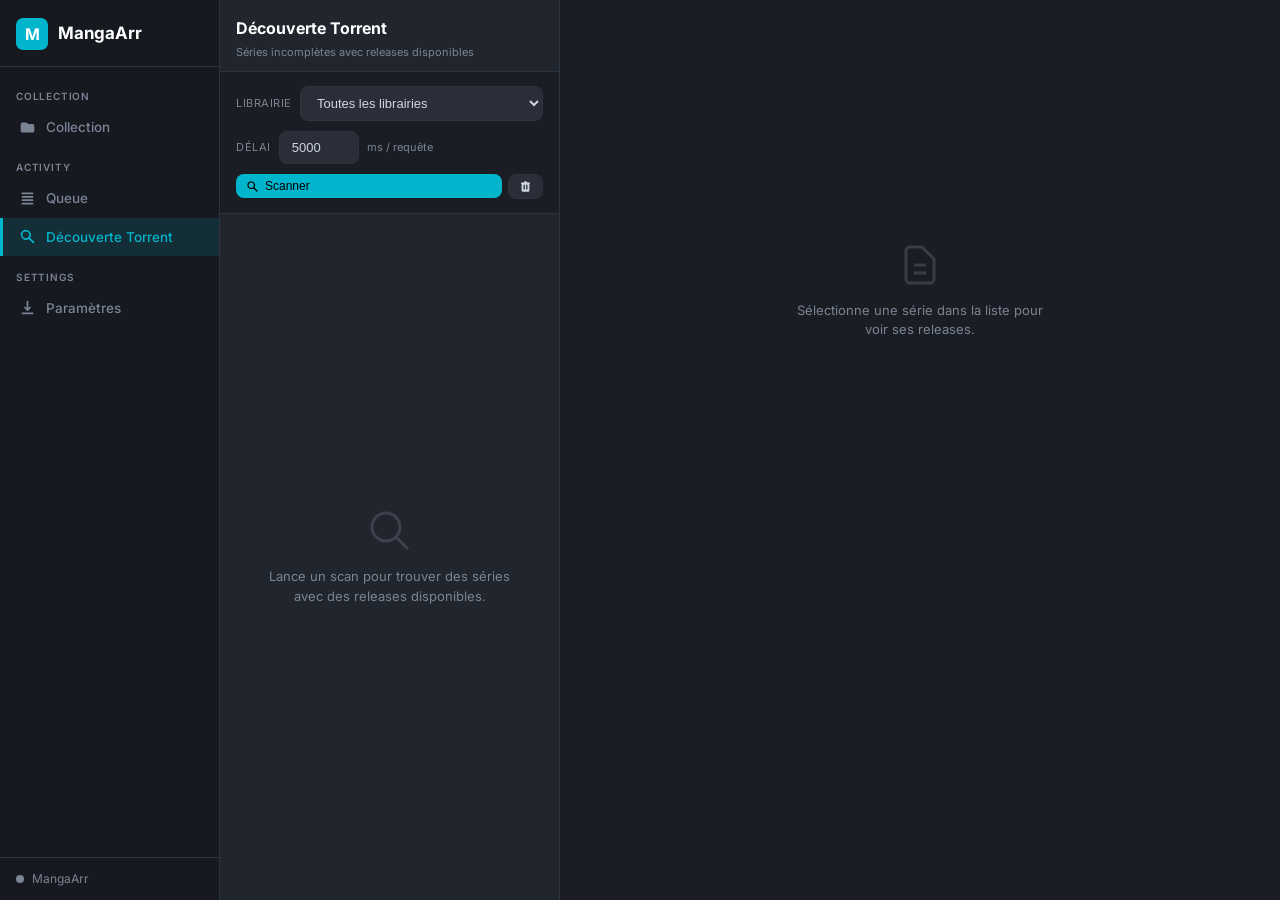
==== templates/discover.html @ 045f1936 "Initial commit — MangaArr v1.0.0 Gestionnaire de manga automatisé : eMule/qBittorrent + ebdz.net + M" ====
<!DOCTYPE html>
<html lang="fr">
<head>
<meta charset="UTF-8">
<meta name="viewport" content="width=device-width, initial-scale=1.0">
<title>MangaArr — Découverte Torrent</title>
<link rel="preconnect" href="https://fonts.googleapis.com">
<link href="https://fonts.googleapis.com/css2?family=Inter:wght@300;400;500;600;700&display=swap" rel="stylesheet">
<link rel="stylesheet" href="/static/css/app.css">
<style>
/* ── Layout spécifique discover ── */
.discover-layout {
  display: flex;
  height: 100vh;
  overflow: hidden;
}
.discover-left {
  width: 340px;
  min-width: 240px;
  display: flex;
  flex-direction: column;
  border-right: 1px solid var(--border);
  background: var(--bg-card);
  overflow: hidden;
}
.discover-right {
  flex: 1;
  overflow-y: auto;
  padding: 20px 28px;
  position: relative;
}

/* ── Barre de contrôle ── */
.discover-toolbar {
  padding: 14px 16px;
  border-bottom: 1px solid var(--border);
  display: flex;
  flex-direction: column;
  gap: 10px;
  background: var(--bg);
  flex-shrink: 0;
}
.toolbar-row {
  display: flex;
  align-items: center;
  gap: 8px;
  flex-wrap: wrap;
}
.toolbar-label {
  font-size: 11px;
  color: var(--text-dim);
  text-transform: uppercase;
  letter-spacing: .05em;
  flex-shrink: 0;
}

/* ── Progress bar ── */
.scan-progress-wrap {
  padding: 8px 16px;
  border-bottom: 1px solid var(--border);
  display: none;
  flex-shrink: 0;
  background: var(--bg-card);
}
.scan-progress-wrap.visible { display: block; }
.progress-bar-outer {
  height: 4px;
  background: var(--border);
  border-radius: 2px;
  overflow: hidden;
  margin-bottom: 5px;
}
.progress-bar-inner {
  height: 100%;
  background: var(--accent);
  border-radius: 2px;
  transition: width .3s;
  width: 0%;
}
.progress-label {
  font-size: 11px;
  color: var(--text-dim);
}
.progress-series {
  font-size: 11px;
  color: var(--text-dim);
  white-space: nowrap;
  overflow: hidden;
  text-overflow: ellipsis;
}

/* ── Liste séries (gauche) ── */
.series-list {
  flex: 1;
  overflow-y: auto;
}
.series-list-item {
  display: flex;
  align-items: center;
  justify-content: space-between;
  padding: 10px 14px;
  cursor: pointer;
  border-bottom: 1px solid var(--border);
  transition: background .12s;
  gap: 8px;
}
.series-list-item:hover   { background: var(--bg-input); }
.series-list-item.active  { background: var(--accent-dim); border-left: 3px solid var(--accent); padding-left: 11px; }
.series-list-item.scanning { opacity: .5; cursor: default; }
.series-item-name { font-size: 13px; font-weight: 500; color: var(--text-head); line-height: 1.3; }
.series-item-sub  { font-size: 11px; color: var(--text-dim); margin-top: 2px; }
.series-rel-badge {
  flex-shrink: 0;
  min-width: 22px;
  height: 22px;
  padding: 0 7px;
  border-radius: 11px;
  background: var(--accent);
  color: #000;
  font-size: 10px;
  font-weight: 700;
  display: flex;
  align-items: center;
  justify-content: center;
}
.series-rel-badge.integrale { background: var(--warning); }
.series-rel-badge.scanning {
  background: var(--border);
  color: var(--text-dim);
  animation: pulse 1.4s ease-in-out infinite;
}
@keyframes pulse { 0%,100% { opacity:.4 } 50% { opacity:1 } }

/* ── Panneau releases (droite) ── */
.releases-header {
  display: flex;
  align-items: center;
  justify-content: space-between;
  margin-bottom: 14px;
}
.releases-title {
  font-size: 17px;
  font-weight: 700;
  color: var(--text-head);
  display: flex;
  align-items: center;
  gap: 10px;
}
.releases-title a {
  font-size: 12px;
  font-weight: 400;
  color: var(--accent);
  text-decoration: none;
}
.releases-title a:hover { text-decoration: underline; }

.owned-bar {
  background: var(--bg-input);
  border-radius: var(--radius);
  padding: 8px 12px;
  margin-bottom: 14px;
  font-size: 12px;
  color: var(--text-dim);
  display: flex;
  gap: 14px;
  flex-wrap: wrap;
  align-items: center;
}

/* ── Release cards ── */
.release-card {
  background: var(--bg-card);
  border: 1px solid var(--border);
  border-radius: var(--radius);
  padding: 12px 14px;
  margin-bottom: 8px;
  transition: border-color .15s;
}
.release-card:hover { border-color: var(--text-dim); }
.release-card.integrale { border-color: var(--warning); }
.release-card.pack      { border-color: var(--accent-2); }

.release-card-row {
  display: flex;
  align-items: flex-start;
  gap: 10px;
}
.release-cb { flex-shrink: 0; margin-top: 2px; accent-color: var(--accent); cursor: pointer; }

.release-card-info { flex: 1; min-width: 0; }
.release-card-title {
  font-size: 12px;
  font-weight: 500;
  color: var(--text-head);
  word-break: break-all;
  margin-bottom: 4px;
  display: flex;
  align-items: center;
  gap: 6px;
  flex-wrap: wrap;
}
.type-badge {
  display: inline-block;
  padding: 1px 7px;
  border-radius: 10px;
  font-size: 10px;
  font-weight: 700;
  flex-shrink: 0;
}
.type-badge.integrale { background: rgba(243,156,18,.15); color: var(--warning); }
.type-badge.pack      { background: rgba(123,104,238,.15); color: var(--accent-2); }
.type-badge.single    { background: var(--accent-dim); color: var(--accent); }
.type-badge.unknown   { background: var(--bg-input); color: var(--text-dim); }

.release-meta {
  font-size: 11px;
  color: var(--text-dim);
  display: flex;
  gap: 10px;
  flex-wrap: wrap;
  align-items: center;
  margin-top: 3px;
}
.release-meta a { color: var(--accent); text-decoration: none; }
.release-meta a:hover { text-decoration: underline; }

.tome-chips { display: flex; gap: 3px; flex-wrap: wrap; margin-top: 7px; }
.tome-chip {
  padding: 1px 5px;
  border-radius: 4px;
  font-size: 10px;
  border: 1px solid;
}
.tome-chip.missing { background: rgba(243,156,18,.12); color: var(--warning); border-color: var(--warning); }
.tome-chip.owned   { background: rgba(46,204,113,.1);  color: var(--success); border-color: var(--success); }
.tome-chip.unknown { background: var(--bg-input); color: var(--text-dim); border-color: var(--border); }

/* ── Barre de téléchargement ── */
.dl-sticky-bar {
  position: sticky;
  bottom: 0;
  background: var(--bg-card);
  border-top: 1px solid var(--border);
  padding: 10px 28px;
  display: none;
  align-items: center;
  gap: 12px;
  margin: 0 -28px -20px;
  z-index: 10;
}
.dl-sticky-bar.visible { display: flex; }

/* ── Empty states ── */
.empty-panel {
  display: flex;
  flex-direction: column;
  align-items: center;
  justify-content: center;
  height: 100%;
  color: var(--text-dim);
  text-align: center;
  padding: 40px 20px;
  gap: 12px;
}
.empty-panel svg { width: 48px; height: 48px; opacity: .3; }
.empty-panel p   { font-size: 13px; max-width: 260px; line-height: 1.5; }

/* ── Cache info banner ── */
.cache-banner {
  padding: 8px 12px;
  background: var(--accent-dim);
  border: 1px solid var(--accent);
  border-radius: var(--radius);
  font-size: 12px;
  color: var(--accent);
  margin-bottom: 16px;
  display: flex;
  align-items: center;
  justify-content: space-between;
  gap: 10px;
}
.cache-banner.hidden { display: none; }
</style>
</head>
<body>

<!-- Sidebar identique à la page principale -->
<aside id="sidebar">
  <div class="sidebar-logo">
    <svg viewBox="0 0 36 36" fill="none"><rect width="36" height="36" rx="8" fill="#00b5cc"/><text x="18" y="25" text-anchor="middle" font-size="18" font-weight="700" fill="white" font-family="Inter">M</text></svg>
    <span>MangaArr</span>
  </div>
  <nav class="sidebar-nav">
    <div class="nav-section-label">Collection</div>
    <a class="nav-item" href="/">
      <svg viewBox="0 0 20 20" fill="currentColor"><path d="M2 6a2 2 0 012-2h5l2 2h5a2 2 0 012 2v6a2 2 0 01-2 2H4a2 2 0 01-2-2V6z"/></svg>
      Collection
    </a>
    <div class="nav-section-label">Activity</div>
    <a class="nav-item" href="/">
      <svg viewBox="0 0 20 20" fill="currentColor"><path d="M3 4a1 1 0 011-1h12a1 1 0 110 2H4a1 1 0 01-1-1zm0 4a1 1 0 011-1h12a1 1 0 110 2H4a1 1 0 01-1-1zm0 4a1 1 0 011-1h12a1 1 0 110 2H4a1 1 0 01-1-1zm0 4a1 1 0 011-1h12a1 1 0 110 2H4a1 1 0 01-1-1z"/></svg>
      Queue
    </a>
    <a class="nav-item active" href="/discover">
      <svg viewBox="0 0 20 20" fill="currentColor"><path fill-rule="evenodd" d="M8 4a4 4 0 100 8 4 4 0 000-8zM2 8a6 6 0 1110.89 3.476l4.817 4.817a1 1 0 01-1.414 1.414l-4.816-4.816A6 6 0 012 8z" clip-rule="evenodd"/></svg>
      Découverte Torrent
    </a>
    <div class="nav-section-label">Settings</div>
    <a class="nav-item" href="/">
      <svg viewBox="0 0 20 20" fill="currentColor"><path fill-rule="evenodd" d="M3 17a1 1 0 011-1h12a1 1 0 110 2H4a1 1 0 01-1-1zm3.293-7.707a1 1 0 011.414 0L9 10.586V3a1 1 0 112 0v7.586l1.293-1.293a1 1 0 111.414 1.414l-3 3a1 1 0 01-1.414 0l-3-3a1 1 0 010-1.414z" clip-rule="evenodd"/></svg>
      Paramètres
    </a>
  </nav>
  <div class="sidebar-footer">
    <div class="status-dot"></div>
    <span>MangaArr</span>
  </div>
</aside>

<!-- Contenu principal -->
<main id="main-content" style="padding:0;overflow:hidden;">
<div class="discover-layout">

  <!-- ── Panneau gauche : contrôles + liste séries ── -->
  <div class="discover-left">

    <!-- Titre panneau -->
    <div style="padding:16px 16px 10px;border-bottom:1px solid var(--border);flex-shrink:0;">
      <div style="font-size:16px;font-weight:700;color:var(--text-head);margin-bottom:4px">Découverte Torrent</div>
      <div style="font-size:11px;color:var(--text-dim)" id="panel-subtitle">Séries incomplètes avec releases disponibles</div>
    </div>

    <!-- Contrôles scan -->
    <div class="discover-toolbar">
      <div class="toolbar-row">
        <span class="toolbar-label">Librairie</span>
        <select id="lib-select" class="select-input" style="flex:1;min-width:0"></select>
      </div>
      <div class="toolbar-row">
        <span class="toolbar-label">Délai</span>
        <input type="number" id="delay-input" class="text-input" value="5000" min="500" max="30000" style="width:80px">
        <span style="font-size:11px;color:var(--text-dim)">ms / requête</span>
      </div>
      <div class="toolbar-row" style="gap:6px">
        <button class="btn btn-primary btn-sm" id="btn-scan" onclick="startScan()" style="flex:1">
          <svg viewBox="0 0 20 20" fill="currentColor" style="width:13px;height:13px"><path fill-rule="evenodd" d="M8 4a4 4 0 100 8 4 4 0 000-8zM2 8a6 6 0 1110.89 3.476l4.817 4.817a1 1 0 01-1.414 1.414l-4.816-4.816A6 6 0 012 8z" clip-rule="evenodd"/></svg>
          Scanner
        </button>
        <button class="btn btn-secondary btn-sm" id="btn-stop" onclick="stopScan()" style="display:none">
          ■ Stop
        </button>
        <button class="btn btn-secondary btn-sm" onclick="clearCache()" title="Vider le cache">
          <svg viewBox="0 0 20 20" fill="currentColor" style="width:13px;height:13px"><path fill-rule="evenodd" d="M9 2a1 1 0 00-.894.553L7.382 4H4a1 1 0 000 2v10a2 2 0 002 2h8a2 2 0 002-2V6a1 1 0 100-2h-3.382l-.724-1.447A1 1 0 0011 2H9zM7 8a1 1 0 012 0v6a1 1 0 11-2 0V8zm5-1a1 1 0 00-1 1v6a1 1 0 102 0V8a1 1 0 00-1-1z" clip-rule="evenodd"/></svg>
        </button>
      </div>
    </div>

    <!-- Barre de progression -->
    <div class="scan-progress-wrap" id="scan-progress">
      <div class="progress-bar-outer">
        <div class="progress-bar-inner" id="progress-fill"></div>
      </div>
      <div style="display:flex;justify-content:space-between;gap:8px">
        <span class="progress-label" id="progress-label"></span>
        <span class="progress-series" id="progress-series"></span>
      </div>
    </div>

    <!-- Liste des séries -->
    <div class="series-list" id="series-list">
      <div class="empty-panel">
        <svg viewBox="0 0 24 24" fill="none" stroke="currentColor" stroke-width="1.5"><path d="M21 21l-6-6m2-5a7 7 0 11-14 0 7 7 0 0114 0z"/></svg>
        <p>Lance un scan pour trouver des séries avec des releases disponibles.</p>
      </div>
    </div>

  </div><!-- /discover-left -->

  <!-- ── Panneau droit : releases de la série sélectionnée ── -->
  <div class="discover-right" id="releases-panel">

    <!-- Cache banner -->
    <div class="cache-banner hidden" id="cache-banner">
      <span id="cache-banner-text"></span>
      <button class="btn btn-secondary btn-sm" onclick="startScan()">Rescanner</button>
    </div>

    <!-- Contenu releases -->
    <div id="releases-content">
      <div class="empty-panel" style="height:60vh">
        <svg viewBox="0 0 24 24" fill="none" stroke="currentColor" stroke-width="1.5"><path d="M9 12h6m-6 4h6m2 5H7a2 2 0 01-2-2V5a2 2 0 012-2h5.586a1 1 0 01.707.293l5.414 5.414a1 1 0 01.293.707V19a2 2 0 01-2 2z"/></svg>
        <p>Sélectionne une série dans la liste pour voir ses releases.</p>
      </div>
    </div>

    <!-- Barre de téléchargement sticky -->
    <div class="dl-sticky-bar" id="dl-bar">
      <span id="dl-count" style="font-size:13px;color:var(--text-dim)"></span>
      <select id="dl-client-select" class="select-input" style="min-width:180px"></select>
      <button class="btn btn-primary" onclick="sendSelected()">
        <svg viewBox="0 0 20 20" fill="currentColor" style="width:14px;height:14px"><path fill-rule="evenodd" d="M3 17a1 1 0 011-1h12a1 1 0 110 2H4a1 1 0 01-1-1zm3.293-7.707a1 1 0 011.414 0L9 10.586V3a1 1 0 112 0v7.586l1.293-1.293a1 1 0 111.414 1.414l-3 3a1 1 0 01-1.414 0l-3-3a1 1 0 010-1.414z" clip-rule="evenodd"/></svg>
        Envoyer vers qBittorrent
      </button>
      <span id="dl-status" style="font-size:12px"></span>
    </div>

  </div><!-- /discover-right -->

</div><!-- /discover-layout -->
</main>

<script>
// ══════════════════════════════════════════════════════════════════════
// ÉTAT GLOBAL
// ══════════════════════════════════════════════════════════════════════
const esc = s => String(s||'').replace(/&/g,'&amp;').replace(/</g,'&lt;').replace(/>/g,'&gt;').replace(/"/g,'&quot;');

let _allSeries     = [];    // toutes les séries avec releases (résultats scan)
let _activeIdx     = -1;    // index série sélectionnée
let _tomeOverrides = {};    // {seriesId_releaseIdx: [tomes]}
let _scanSSE       = null;  // EventSource actif
let _fromCache     = false;

async function api(path, method='GET', body=null) {
  const opts = { method, headers: {'Content-Type':'application/json'} };
  if (body) opts.body = JSON.stringify(body);
  const r = await fetch('/api' + path, opts);
  return r.json().catch(() => ({}));
}

// ══════════════════════════════════════════════════════════════════════
// INIT
// ══════════════════════════════════════════════════════════════════════
window.addEventListener('DOMContentLoaded', async () => {
  // Librairies
  const d = await api('/libraries');
  const sel = document.getElementById('lib-select');
  sel.innerHTML = '<option value="">Toutes les librairies</option>' +
    (d.libraries||[]).map(l => `<option value="${esc(l.id)}">${esc(l.name)}</option>`).join('');

  // Clients download
  const dc = await api('/settings/download-clients');
  const csel = document.getElementById('dl-client-select');
  csel.innerHTML = (dc.clients||[]).filter(c => c.enabled !== false)
    .map(c => `<option value="${esc(c.id)}">${esc(c.name)}</option>`).join('');

  // Charge le cache existant
  await loadCache();
});

// ══════════════════════════════════════════════════════════════════════
// CACHE
// ══════════════════════════════════════════════════════════════════════
async function loadCache() {
  const d = await api('/discover/cache');
  if (d.cached && d.series && d.series.length > 0) {
    _allSeries  = d.series;
    _fromCache  = true;

    const info  = d.cache_info || {};
    const ageH  = info.age_seconds ? Math.round(info.age_seconds / 3600) : '?';
    const banner = document.getElementById('cache-banner');
    banner.classList.remove('hidden');
    document.getElementById('cache-banner-text').textContent =
      `Résultats du cache (il y a ${ageH}h) — ${d.series.length} série(s) trouvée(s)`;

    renderSeriesList();
    document.getElementById('panel-subtitle').textContent =
      `${d.series.length} série(s) — cache ${ageH}h`;
  }
}

async function clearCache() {
  await api('/discover/cache', 'DELETE');
  _allSeries  = [];
  _fromCache  = false;
  _activeIdx  = -1;
  document.getElementById('cache-banner').classList.add('hidden');
  document.getElementById('series-list').innerHTML = `
    <div class="empty-panel">
      <svg viewBox="0 0 24 24" fill="none" stroke="currentColor" stroke-width="1.5"><path d="M21 21l-6-6m2-5a7 7 0 11-14 0 7 7 0 0114 0z"/></svg>
      <p>Cache vidé. Lance un nouveau scan.</p>
    </div>`;
  document.getElementById('releases-content').innerHTML = `
    <div class="empty-panel" style="height:60vh">
      <svg viewBox="0 0 24 24" fill="none" stroke="currentColor" stroke-width="1.5"><path d="M9 12h6m-6 4h6m2 5H7a2 2 0 01-2-2V5a2 2 0 012-2h5.586a1 1 0 01.707.293l5.414 5.414a1 1 0 01.293.707V19a2 2 0 01-2 2z"/></svg>
      <p>Sélectionne une série dans la liste pour voir ses releases.</p>
    </div>`;
  document.getElementById('dl-bar').classList.remove('visible');
  document.getElementById('panel-subtitle').textContent = 'Séries incomplètes avec releases disponibles';
}

// ══════════════════════════════════════════════════════════════════════
// SCAN SSE
// ══════════════════════════════════════════════════════════════════════
function startScan() {
  if (_scanSSE) { _scanSSE.close(); _scanSSE = null; }

  const lib_id   = document.getElementById('lib-select').value;
  const delay_ms = parseInt(document.getElementById('delay-input').value) || 5000;

  // Reset UI
  _allSeries  = [];
  _activeIdx  = -1;
  _tomeOverrides = {};
  _fromCache  = false;

  document.getElementById('cache-banner').classList.add('hidden');
  document.getElementById('btn-scan').disabled = true;
  document.getElementById('btn-stop').style.display = '';
  document.getElementById('series-list').innerHTML = `
    <div class="empty-panel">
      <svg viewBox="0 0 24 24" fill="none" stroke="currentColor" stroke-width="1.5"><path d="M21 21l-6-6m2-5a7 7 0 11-14 0 7 7 0 0114 0z" stroke-dasharray="4 2"/></svg>
      <p id="scan-hint">Chargement des séries incomplètes…</p>
    </div>`;
  document.getElementById('releases-content').innerHTML = '';
  document.getElementById('dl-bar').classList.remove('visible');

  const progress  = document.getElementById('scan-progress');
  const fill      = document.getElementById('progress-fill');
  const label     = document.getElementById('progress-label');
  const seriesLbl = document.getElementById('progress-series');

  progress.classList.add('visible');
  fill.style.width = '2%';
  label.textContent = 'Connexion au flux SSE…';

  const params = new URLSearchParams({ delay_ms });
  if (lib_id) params.set('lib_id', lib_id);

  _scanSSE = new EventSource(`/api/discover/stream?${params}`);

  _scanSSE.onmessage = (e) => {
    let ev;
    try { ev = JSON.parse(e.data); } catch { return; }

    if (ev.type === 'start') {
      const total = ev.total;
      label.textContent = `0 / ${total} séries scannées`;
      if (total === 0) {
        label.textContent = 'Aucune série incomplète avec metadata tomes_vf.';
        finishScan();
      } else {
        document.getElementById('series-list').innerHTML = `
          <div class="empty-panel">
            <svg viewBox="0 0 24 24" fill="none" stroke="currentColor" stroke-width="1.5"><path d="M21 21l-6-6m2-5a7 7 0 11-14 0 7 7 0 0114 0z"/></svg>
            <p>${total} séries à scanner — les résultats apparaissent au fur et à mesure…</p>
          </div>`;
      }
    }
    else if (ev.type === 'progress') {
      const pct = Math.round((ev.current / ev.total) * 100);
      fill.style.width  = pct + '%';
      label.textContent = `${ev.current} / ${ev.total} scannées`;
      seriesLbl.textContent = ev.series_name || '';
    }
    else if (ev.type === 'series') {
      _allSeries.push(ev.series);
      renderSeriesList();
      // Sélectionne automatiquement si c'est la première
      if (_allSeries.length === 1) selectSeries(0);
    }
    else if (ev.type === 'done') {
      fill.style.width  = '100%';
      label.textContent = `Terminé — ${ev.total_found} série(s) avec releases`;
      seriesLbl.textContent = '';
      document.getElementById('panel-subtitle').textContent =
        `${ev.total_found} série(s) trouvées / ${ev.total_scanned} scannées`;
      finishScan();
    }
    else if (ev.type === 'error') {
      label.textContent = ev.message || 'Erreur';
      label.style.color = 'var(--danger)';
      finishScan();
    }
  };

  _scanSSE.onerror = () => {
    label.textContent = 'Connexion interrompue';
    label.style.color = 'var(--danger)';
    finishScan();
  };
}

function stopScan() {
  if (_scanSSE) { _scanSSE.close(); _scanSSE = null; }
  finishScan();
}

function finishScan() {
  if (_scanSSE) { _scanSSE.close(); _scanSSE = null; }
  document.getElementById('btn-scan').disabled = false;
  document.getElementById('btn-stop').style.display = 'none';
  setTimeout(() => {
    document.getElementById('scan-progress').classList.remove('visible');
    document.getElementById('progress-label').style.color = '';
  }, 3000);

  if (!_allSeries.length) {
    document.getElementById('series-list').innerHTML = `
      <div class="empty-panel">
        <svg viewBox="0 0 24 24" fill="none" stroke="currentColor" stroke-width="1.5"><path d="M9.172 16.172a4 4 0 015.656 0M9 10h.01M15 10h.01M21 12a9 9 0 11-18 0 9 9 0 0118 0z"/></svg>
        <p>Aucune série incomplète avec des releases disponibles.</p>
      </div>`;
  }
}

// ══════════════════════════════════════════════════════════════════════
// RENDU LISTE SÉRIES
// ══════════════════════════════════════════════════════════════════════
function renderSeriesList() {
  const panel = document.getElementById('series-list');
  if (!_allSeries.length) return;

  panel.innerHTML = _allSeries.map((s, idx) => {
    const isActive = idx === _activeIdx;
    const badgeCls = s.has_integrale ? ' integrale' : '';
    return `<div class="series-list-item${isActive ? ' active' : ''}" onclick="selectSeries(${idx})">
      <div style="min-width:0;flex:1">
        <div class="series-item-name">${esc(s.series_name)}</div>
        <div class="series-item-sub">${s.missing_count > 0 ? `${s.missing_count} manquant(s)` : `${s.owned_count}/${s.total_vf||'?'} tomes`} · ${esc(s.lib_name)}</div>
      </div>
      <span class="series-rel-badge${badgeCls}">${s.releases_count}</span>
    </div>`;
  }).join('');
}

// ══════════════════════════════════════════════════════════════════════
// SÉLECTION + AFFICHAGE RELEASES
// ══════════════════════════════════════════════════════════════════════
function selectSeries(idx) {
  _activeIdx = idx;
  _tomeOverrides = {};
  renderSeriesList();
  renderReleases();
}

function renderReleases() {
  const s = _allSeries[_activeIdx];
  if (!s) return;

  const panel    = document.getElementById('releases-content');
  const missingSet = new Set(s.missing_tomes || []);
  const ownedSet   = new Set(s.tomes_owned   || []);

  const ownedLabel = s.total_vf > 0
    ? `${s.owned_count} / ${s.total_vf} tomes · ${s.missing_count} manquant(s)`
    : `${s.owned_count} tome(s) en librairie`;

  let html = `
    <div class="releases-header">
      <div class="releases-title">
        ${esc(s.series_name)}
        <a href="/series/${esc(s.series_slug)}" target="_blank">↗ Voir</a>
      </div>
    </div>
    <div class="owned-bar">
      <span>${ownedLabel}</span>
      ${s.missing_tomes?.length ? `<span style="color:var(--warning)">Manquants : T${s.missing_tomes.map(n=>String(n).padStart(2,'0')).join(', T')}</span>` : ''}
    </div>`;

  html += (s.releases || []).map((r, ridx) => {
    const vt     = r.vol_type || 'unknown';
    const key    = `${_activeIdx}_${ridx}`;
    const tomes  = _tomeOverrides[key] || r.tomes || [];
    const sizeMB = r.size > 0 ? (r.size / 1048576).toFixed(0) + ' MB' : '';
    const covered = r.covered_missing || [];

    let tomesHtml = '';
    if (vt === 'integrale') {
      tomesHtml = `<div style="font-size:11px;color:var(--warning);margin-top:7px">★ Intégrale — ${missingSet.size > 0 ? `couvre ${missingSet.size} tome(s) manquant(s)` : 'collection complète'}</div>`;
    } else if (tomes.length) {
      const chips = tomes.slice(0, 25).map(n => {
        const cls = missingSet.has(n) ? 'missing' : ownedSet.has(n) ? 'owned' : 'unknown';
        return `<span class="tome-chip ${cls}">T${String(n).padStart(2,'0')}</span>`;
      }).join('') + (tomes.length > 25 ? `<span style="font-size:10px;color:var(--text-dim)"> +${tomes.length - 25}</span>` : '');
      tomesHtml = `<div class="tome-chips">${chips}</div>`;
    }

    const typeLabel = vt === 'integrale' ? 'Intégrale' : vt === 'pack' ? 'Pack' : vt === 'single' ? 'Tome' : vt;

    return `<div class="release-card ${vt}" id="rcard-${ridx}">
      <div class="release-card-row">
        <input type="checkbox" class="release-cb" id="rcb-${_activeIdx}-${ridx}" onchange="updateDlBar()">
        <div class="release-card-info">
          <div class="release-card-title">
            <span class="type-badge ${vt}">${typeLabel}</span>
            ${esc(r.title)}
            ${r.release_url ? `<a href="${esc(r.release_url)}" target="_blank" title="Voir la release" style="color:var(--text-dim);text-decoration:none;font-size:14px">🔗</a>` : ''}
          </div>
          <div class="release-meta">
            ${sizeMB ? `<span>${sizeMB}</span>` : ''}
            ${r.seeders ? `<span style="color:var(--success)">▲${r.seeders} seeds</span>` : ''}
            ${r.peers   ? `<span>↓${r.peers} peers</span>` : ''}
            ${r.indexer ? `<span>via ${esc(r.indexer)}</span>` : ''}
            ${covered.length > 0 ? `<span style="color:var(--warning)">⚑ ${covered.length} manquant(s) couvert(s)</span>` : ''}
            <a href="#" onclick="event.preventDefault();editTomes(${_activeIdx},${ridx})"
               style="font-size:11px">✎ Modifier tomes</a>
          </div>
          ${tomesHtml}
        </div>
      </div>
    </div>`;
  }).join('');

  panel.innerHTML = html;
  updateDlBar();
}

// ══════════════════════════════════════════════════════════════════════
// ÉDITION TOMES
// ══════════════════════════════════════════════════════════════════════
function editTomes(seriesIdx, releaseIdx) {
  const r = _allSeries[seriesIdx]?.releases?.[releaseIdx];
  if (!r) return;
  const key     = `${seriesIdx}_${releaseIdx}`;
  const current = (_tomeOverrides[key] || r.tomes || []).join(', ');
  const input   = prompt(`Release : ${r.title}\n\nTomes (virgules ou plage : 1-30, 1à30) :`, current);
  if (input === null) return;
  _tomeOverrides[key] = parseTomeInput(input);
  if (_activeIdx === seriesIdx) renderReleases();
}

function parseTomeInput(input) {
  const tomes = [];
  for (const part of input.split(',')) {
    const t     = part.trim();
    const range = t.match(/^(\d+)\s*[-àa]\s*(\d+)$/i);
    if (range) {
      const s = parseInt(range[1]), e = parseInt(range[2]);
      if (e >= s && (e - s) <= 500) for (let i = s; i <= e; i++) tomes.push(i);
    } else {
      const n = parseInt(t);
      if (!isNaN(n) && n > 0) tomes.push(n);
    }
  }
  return [...new Set(tomes)].sort((a, b) => a - b);
}

// ══════════════════════════════════════════════════════════════════════
// BARRE DE TÉLÉCHARGEMENT
// ══════════════════════════════════════════════════════════════════════
function updateDlBar() {
  const checked = document.querySelectorAll('[id^="rcb-"]:checked');
  const bar = document.getElementById('dl-bar');
  bar.classList.toggle('visible', checked.length > 0);
  const cnt = document.getElementById('dl-count');
  if (cnt) cnt.textContent = `${checked.length} release(s) sélectionnée(s)`;
}

async function sendSelected() {
  const s = _allSeries[_activeIdx];
  if (!s) return;
  const checked = [...document.querySelectorAll('[id^="rcb-"]:checked')];
  if (!checked.length) return;

  const releases = checked.map(cb => {
    const parts = cb.id.split('-');
    const ridx  = parseInt(parts[parts.length - 1]);
    const r     = s.releases[ridx];
    const key   = `${_activeIdx}_${ridx}`;
    return { ...r, assigned_tomes: _tomeOverrides[key] || r.tomes || [] };
  });

  const clientId = document.getElementById('dl-client-select').value;
  const statusEl = document.getElementById('dl-status');
  if (statusEl) { statusEl.textContent = 'Envoi…'; statusEl.style.color = 'var(--text-dim)'; }

  const d = await api('/torrent/download', 'POST', {
    client_id:   clientId,
    series_slug: s.series_slug,
    series_name: s.series_name,
    releases,
  });

  if (statusEl) {
    statusEl.textContent  = d.message || (d.ok ? 'Envoyé ✓' : 'Erreur');
    statusEl.style.color  = d.ok ? 'var(--success)' : 'var(--danger)';
    setTimeout(() => { statusEl.textContent = ''; }, 4000);
  }
}
</script>
</body>
</html>
---- static/css/app.css ----
/* ═══════════════════════════════════════════════════════════
   MangaArr — CSS  (dark theme, style Sonarr/Radarr)
═══════════════════════════════════════════════════════════ */

*, *::before, *::after { box-sizing: border-box; margin: 0; padding: 0; }

:root {
  --bg:         #1a1d23;
  --bg-card:    #21252d;
  --bg-sidebar: #161920;
  --bg-input:   #2a2e38;
  --border:     #2e3340;
  --accent:     #00b5cc;
  --accent-dim: #00b5cc22;
  --accent-2:   #7b68ee;
  --text:       #d0d6e0;
  --text-dim:   #7a8494;
  --text-head:  #ffffff;
  --success:    #2ecc71;
  --warning:    #f39c12;
  --danger:     #e74c3c;
  --sidebar-w:  220px;
  --radius:     8px;
  --font:       'Inter', system-ui, sans-serif;
}

html, body { height: 100%; background: var(--bg); color: var(--text); font-family: var(--font); font-size: 14px; line-height: 1.5; }

/* ── LAYOUT ── */
body { display: flex; min-height: 100vh; }
#main-content { flex: 1; margin-left: var(--sidebar-w); padding: 0; overflow-y: auto; }

/* ── SIDEBAR ── */
#sidebar {
  position: fixed; top: 0; left: 0; bottom: 0;
  width: var(--sidebar-w);
  background: var(--bg-sidebar);
  border-right: 1px solid var(--border);
  display: flex; flex-direction: column;
  z-index: 100;
}

.sidebar-logo {
  display: flex; align-items: center; gap: 10px;
  padding: 18px 16px 16px;
  border-bottom: 1px solid var(--border);
  font-size: 17px; font-weight: 700; color: var(--text-head);
}
.sidebar-logo svg { width: 32px; height: 32px; flex-shrink: 0; }

.sidebar-nav { flex: 1; padding: 8px 0; overflow-y: auto; }
.nav-section-label {
  padding: 14px 16px 4px;
  font-size: 10px; font-weight: 600;
  text-transform: uppercase; letter-spacing: .08em;
  color: var(--text-dim);
}
.nav-item {
  display: flex; align-items: center; gap: 10px;
  padding: 9px 16px;
  color: var(--text-dim);
  text-decoration: none;
  font-size: 13.5px; font-weight: 500;
  border-left: 3px solid transparent;
  transition: all .15s;
}
.nav-item svg { width: 17px; height: 17px; flex-shrink: 0; }
.nav-item:hover  { background: var(--bg-input); color: var(--text); }
.nav-item.active { background: var(--accent-dim); color: var(--accent); border-left-color: var(--accent); }

.sidebar-footer {
  padding: 12px 16px;
  border-top: 1px solid var(--border);
  display: flex; align-items: center; gap: 8px;
  font-size: 12px; color: var(--text-dim);
}
.status-dot {
  width: 8px; height: 8px; border-radius: 50%;
  background: var(--text-dim); flex-shrink: 0;
}
.status-dot.connected { background: var(--success); }

/* ── PAGE ── */
.page { display: none; padding: 28px 32px; max-width: 1200px; }
.page.active { display: block; }

.page-header {
  display: flex; align-items: center; justify-content: space-between;
  margin-bottom: 20px;
}
.page-header h1 { font-size: 22px; font-weight: 700; color: var(--text-head); }
.header-actions { display: flex; align-items: center; gap: 10px; }

/* ── BUTTONS ── */
.btn {
  display: inline-flex; align-items: center; gap: 6px;
  padding: 8px 16px; border-radius: var(--radius);
  font-size: 13px; font-weight: 500;
  border: none; cursor: pointer; transition: opacity .15s, filter .15s;
}
.btn:hover { filter: brightness(1.1); }
.btn svg { width: 15px; height: 15px; }
.btn-primary  { background: var(--accent); color: #000; }
.btn-secondary{ background: var(--bg-input); color: var(--text); border: 1px solid var(--border); }
.btn-danger   { background: var(--danger); color: #fff; }
.btn-sm       { padding: 5px 10px; font-size: 12px; }

/* ── INPUTS ── */
.text-input, .select-input, .search-input {
  background: var(--bg-input); border: 1px solid var(--border);
  border-radius: var(--radius); color: var(--text);
  padding: 8px 12px; font-size: 13px;
  outline: none; transition: border-color .15s;
}
.text-input:focus, .select-input:focus, .search-input:focus { border-color: var(--accent); }
.text-input   { width: 100%; }
.select-input { min-width: 200px; }
.search-input { width: 100%; padding: 10px 14px; font-size: 14px; }

.search-bar-wrap { margin-bottom: 16px; }

/* ── CARDS ── */
.settings-card {
  background: var(--bg-card); border: 1px solid var(--border);
  border-radius: var(--radius); padding: 20px 24px;
  margin-bottom: 16px;
}
.settings-card h2 { font-size: 15px; font-weight: 600; color: var(--text-head); margin-bottom: 12px; }
.hint { font-size: 12px; color: var(--text-dim); margin-bottom: 14px; }
.hint code { background: var(--bg-input); padding: 2px 5px; border-radius: 4px; font-size: 11px; }

/* ── FORM ROWS ── */
.form-row { display: flex; flex-direction: column; gap: 5px; margin-bottom: 14px; }
.form-row label { font-size: 12px; font-weight: 500; color: var(--text-dim); text-transform: uppercase; letter-spacing: .05em; }
.form-actions { display: flex; align-items: center; gap: 12px; margin-top: 8px; }

/* ── TOGGLES ── */
.toggle-row {
  display: flex; align-items: flex-start; justify-content: space-between;
  padding: 12px 0; border-bottom: 1px solid var(--border);
}
.toggle-row:last-of-type { border-bottom: none; }
.toggle-row > div { flex: 1; padding-right: 16px; }
.toggle-row strong { display: block; font-size: 13px; color: var(--text-head); margin-bottom: 3px; }
.toggle-row p { font-size: 12px; color: var(--text-dim); }

.toggle { position: relative; display: inline-flex; align-items: center; cursor: pointer; }
.toggle input { opacity: 0; width: 0; height: 0; }
.toggle-slider {
  position: relative; display: inline-block;
  width: 44px; height: 24px; background: var(--bg-input);
  border: 1px solid var(--border); border-radius: 12px;
  transition: background .2s;
}
.toggle-slider::before {
  content: ''; position: absolute;
  width: 18px; height: 18px; border-radius: 50%;
  background: var(--text-dim); top: 2px; left: 2px;
  transition: transform .2s, background .2s;
}
.toggle input:checked + .toggle-slider { background: var(--accent-dim); border-color: var(--accent); }
.toggle input:checked + .toggle-slider::before { transform: translateX(20px); background: var(--accent); }

/* ── SERIES GRID ── */
.series-grid {
  display: grid;
  grid-template-columns: repeat(auto-fill, minmax(200px, 1fr));
  gap: 12px;
}
.series-card {
  background: var(--bg-card); border: 1px solid var(--border);
  border-radius: var(--radius); padding: 14px;
  transition: border-color .15s, transform .1s;
  cursor: default;
}
.series-card:hover { border-color: var(--accent); transform: translateY(-1px); }
.series-name { font-size: 13px; font-weight: 600; color: var(--text-head); margin-bottom: 5px; word-break: break-word; }
.series-count { font-size: 11px; color: var(--text-dim); }
.series-badge {
  display: inline-block; margin-top: 6px;
  font-size: 10px; font-weight: 600; padding: 2px 6px;
  border-radius: 4px; background: var(--accent-dim); color: var(--accent);
}

/* ── LOGS ── */
.logs-container {
  background: var(--bg-card); border: 1px solid var(--border);
  border-radius: var(--radius); overflow: hidden;
  font-family: 'Courier New', monospace; font-size: 12px;
}
.log-entry {
  display: flex; gap: 12px; padding: 7px 14px;
  border-bottom: 1px solid var(--border); align-items: baseline;
}
.log-entry:last-child { border-bottom: none; }
.log-time  { color: var(--text-dim); flex-shrink: 0; font-size: 11px; }
.log-level { flex-shrink: 0; font-weight: 600; font-size: 11px; text-transform: uppercase; width: 40px; }
.log-level.info  { color: var(--accent); }
.log-level.error { color: var(--danger); }
.log-level.warn  { color: var(--warning); }
.log-message { color: var(--text); }

/* ── PRIORITY LIST ── */
.priority-list { list-style: none; }
.priority-item {
  display: flex; align-items: center; gap: 12px;
  padding: 10px 12px; margin-bottom: 4px;
  background: var(--bg-input); border: 1px solid var(--border);
  border-radius: var(--radius); cursor: grab;
  transition: background .1s;
  user-select: none;
}
.priority-item:hover { border-color: var(--accent); }
.priority-item.dragging { opacity: .5; cursor: grabbing; }
.priority-rank {
  width: 22px; height: 22px; border-radius: 50%;
  background: var(--bg-card); display: flex; align-items: center; justify-content: center;
  font-size: 11px; font-weight: 700; color: var(--accent); flex-shrink: 0;
}
.priority-tag { font-size: 13px; font-weight: 500; color: var(--text-head); flex: 1; }
.priority-icon { color: var(--text-dim); font-size: 16px; }

/* ── KOMGA CONNECTIONS ── */
.connection-card {
  background: var(--bg-card); border: 1px solid var(--border);
  border-radius: var(--radius); padding: 16px 20px;
  margin-bottom: 10px; display: flex; align-items: center; gap: 14px;
}
.connection-icon {
  width: 40px; height: 40px; border-radius: var(--radius);
  background: var(--accent-dim); display: flex; align-items: center; justify-content: center;
  font-size: 18px; font-weight: 700; color: var(--accent); flex-shrink: 0;
}
.connection-info { flex: 1; }
.connection-name { font-size: 14px; font-weight: 600; color: var(--text-head); }
.connection-url  { font-size: 12px; color: var(--text-dim); }
.connection-badge {
  font-size: 11px; padding: 2px 8px; border-radius: 20px;
  background: var(--success); color: #000; font-weight: 600;
}
.connection-badge.inactive { background: var(--bg-input); color: var(--text-dim); }

/* ── MODAL ── */
.modal-overlay {
  position: fixed; inset: 0; background: rgba(0,0,0,.6);
  display: flex; align-items: center; justify-content: center; z-index: 1000;
}
.modal-overlay.hidden { display: none; }
.modal {
  background: var(--bg-card); border: 1px solid var(--border);
  border-radius: var(--radius); width: 480px; max-width: 95vw;
}
.modal-header {
  display: flex; align-items: center; justify-content: space-between;
  padding: 16px 20px; border-bottom: 1px solid var(--border);
}
.modal-header h2 { font-size: 16px; font-weight: 600; color: var(--text-head); }
.modal-close { background: none; border: none; color: var(--text-dim); font-size: 18px; cursor: pointer; }
.modal-body   { padding: 20px; }
.modal-footer {
  padding: 14px 20px; border-top: 1px solid var(--border);
  display: flex; justify-content: flex-end; gap: 10px;
}

/* ── STATUS MESSAGES ── */
.status-msg { font-size: 12px; }
.status-msg.ok    { color: var(--success); }
.status-msg.error { color: var(--danger); }

/* ── RESULTS LIST ── */
.results-list { margin-top: 16px; }
.result-item {
  display: flex; align-items: center; gap: 10px;
  padding: 7px 0; border-bottom: 1px solid var(--border);
  font-size: 12px;
}
.result-item:last-child { border-bottom: none; }
.result-badge {
  flex-shrink: 0; padding: 2px 7px; border-radius: 4px;
  font-size: 10px; font-weight: 700; text-transform: uppercase;
}
.result-badge.renamed   { background: var(--success); color: #000; }
.result-badge.replaced  { background: var(--warning); color: #000; }
.result-badge.skipped   { background: var(--bg-input); color: var(--text-dim); }
.result-badge.error     { background: var(--danger); color: #fff; }
.result-badge.unchanged { background: var(--bg-input); color: var(--text-dim); }
.result-name { color: var(--text); word-break: break-all; }

/* ── TOAST ── */
.task-toast {
  position: fixed; bottom: 24px; right: 24px;
  background: var(--bg-card); border: 1px solid var(--accent);
  border-radius: var(--radius); padding: 12px 18px;
  display: flex; align-items: center; gap: 10px;
  font-size: 13px; color: var(--text); z-index: 500;
  box-shadow: 0 4px 20px rgba(0,0,0,.4);
}
.task-toast.hidden { display: none; }
.toast-spinner {
  width: 16px; height: 16px;
  border: 2px solid var(--border); border-top-color: var(--accent);
  border-radius: 50%; animation: spin .7s linear infinite; flex-shrink: 0;
}
@keyframes spin { to { transform: rotate(360deg); } }

/* ── EMPTY STATE ── */
.empty-state {
  text-align: center; padding: 48px 24px; color: var(--text-dim);
}
.empty-state svg { width: 48px; height: 48px; margin-bottom: 12px; opacity: .4; }
.empty-state p { font-size: 14px; }

/* ── SCROLLBAR ── */
::-webkit-scrollbar { width: 6px; }
::-webkit-scrollbar-track { background: transparent; }
::-webkit-scrollbar-thumb { background: var(--border); border-radius: 3px; }
::-webkit-scrollbar-thumb:hover { background: var(--text-dim); }

/* ══════════════════════════════════════════════════════
   Ajouts — Profiles, Metadata, Collection améliorée
══════════════════════════════════════════════════════ */

/* ── Series grid avec cover ── */
.series-card {
  background: var(--bg-card); border: 1px solid var(--border);
  border-radius: var(--radius); overflow: hidden;
  transition: border-color .15s, transform .1s;
  cursor: pointer; text-decoration: none; display: block;
}
.series-card:hover { border-color: var(--accent); transform: translateY(-2px); }
.series-cover-wrap {
  width: 100%; aspect-ratio: 2/3; overflow: hidden;
  background: var(--bg-input); position: relative;
}
.series-cover {
  width: 100%; height: 100%; object-fit: cover;
  display: block; transition: transform .2s;
}
.series-card:hover .series-cover { transform: scale(1.03); }
.series-cover-placeholder {
  width: 100%; height: 100%;
  display: flex; align-items: center; justify-content: center;
  font-size: 28px; font-weight: 700; color: var(--text-dim);
  background: linear-gradient(135deg, var(--bg-input), var(--bg-card));
}
.series-card-body { padding: 10px 12px; }
.series-name { font-size: 12px; font-weight: 600; color: var(--text-head); margin-bottom: 4px; line-height: 1.3; word-break: break-word; }
.series-count { font-size: 11px; color: var(--text-dim); margin-bottom: 5px; }

/* Jauge de progression dans la card */
.series-progress-bar {
  height: 3px; background: var(--bg-input); border-radius: 2px; overflow: hidden; margin-top: 4px;
}
.series-progress-fill { height: 100%; background: var(--accent); border-radius: 2px; transition: width .4s; }
.series-progress-label { font-size: 10px; color: var(--accent); margin-top: 3px; font-weight: 600; }

/* ── Pagination ── */
.pagination {
  display: flex; align-items: center; justify-content: center;
  gap: 6px; padding: 20px 0;
}
.page-btn {
  min-width: 34px; height: 34px;
  display: flex; align-items: center; justify-content: center;
  border-radius: var(--radius); border: 1px solid var(--border);
  background: var(--bg-card); color: var(--text-dim);
  font-size: 13px; cursor: pointer; transition: all .15s;
}
.page-btn:hover  { border-color: var(--accent); color: var(--accent); }
.page-btn.active { background: var(--accent); border-color: var(--accent); color: #000; font-weight: 700; }
.page-btn:disabled { opacity: .4; cursor: not-allowed; }

/* ── Tags avec scores (Profiles) ── */
.tags-score-list { margin-bottom: 16px; }
.tag-score-item {
  display: flex; align-items: center; gap: 12px;
  padding: 9px 12px; margin-bottom: 4px;
  background: var(--bg-input); border: 1px solid var(--border);
  border-radius: var(--radius);
}
.tag-score-name { flex: 1; font-size: 13px; font-weight: 500; color: var(--text-head); }
.tag-score-input {
  width: 70px; background: var(--bg-card); border: 1px solid var(--border);
  border-radius: 4px; color: var(--text); padding: 4px 8px;
  font-size: 12px; text-align: center;
}
.tag-score-bar {
  width: 80px; height: 4px; background: var(--bg-card);
  border-radius: 2px; overflow: hidden;
}
.tag-score-fill { height: 100%; background: var(--accent); border-radius: 2px; }
.tag-score-del {
  background: none; border: none; color: var(--danger);
  cursor: pointer; font-size: 16px; padding: 0 4px; opacity: .7;
}
.tag-score-del:hover { opacity: 1; }
.add-tag-row {
  display: flex; gap: 8px; margin-top: 10px; align-items: center;
}

/* ── Keyword tags ── */
.keyword-tags {
  display: flex; flex-wrap: wrap; gap: 6px; margin-bottom: 12px; min-height: 32px;
  padding: 8px; background: var(--bg-input); border: 1px solid var(--border); border-radius: var(--radius);
}
.kw-tag {
  display: inline-flex; align-items: center; gap: 5px;
  background: var(--bg-card); border: 1px solid var(--border);
  border-radius: 4px; padding: 3px 8px; font-size: 12px; font-weight: 500;
}
.kw-tag.must { border-color: rgba(46,204,113,.4); color: var(--success); }
.kw-tag.must-not { border-color: rgba(231,76,60,.4); color: var(--danger); }
.kw-tag button {
  background: none; border: none; cursor: pointer; opacity: .6;
  font-size: 13px; padding: 0; line-height: 1; color: inherit;
}
.kw-tag button:hover { opacity: 1; }
.add-keyword-row { display: flex; gap: 8px; align-items: center; }

/* ── Metadata sources ── */
.source-card {
  background: var(--bg-card); border: 1px solid var(--border);
  border-radius: var(--radius); padding: 16px 20px;
  margin-bottom: 10px;
}
.source-card-header { display: flex; align-items: center; gap: 12px; margin-bottom: 12px; }
.source-icon {
  width: 38px; height: 38px; border-radius: var(--radius);
  background: rgba(123,104,238,.15); display: flex; align-items: center; justify-content: center;
  font-size: 16px; color: var(--accent-2); font-weight: 700; flex-shrink: 0;
}
.source-info { flex: 1; }
.source-name { font-size: 14px; font-weight: 600; color: var(--text-head); }
.source-url  { font-size: 11px; color: var(--text-dim); }
.source-meta {
  display: flex; flex-wrap: wrap; gap: 8px; margin-top: 8px;
  padding-top: 10px; border-top: 1px solid var(--border);
  font-size: 11px; color: var(--text-dim);
}
.source-lib-tag {
  background: var(--bg-input); border-radius: 4px;
  padding: 2px 8px; border: 1px solid var(--border); color: var(--text);
}

/* ── Checkbox list dans modal ── */
.checkbox-list {
  background: var(--bg-input); border: 1px solid var(--border);
  border-radius: var(--radius); padding: 8px;
  max-height: 160px; overflow-y: auto;
}
.checkbox-item {
  display: flex; align-items: center; gap: 8px;
  padding: 6px 4px; cursor: pointer;
  font-size: 13px; color: var(--text);
}
.checkbox-item input[type=checkbox] { accent-color: var(--accent); width: 14px; height: 14px; }

/* ── Cache Stats ── */
.cache-stats-grid {
  display: grid; grid-template-columns: repeat(auto-fill, minmax(180px, 1fr));
  gap: 10px; margin-top: 12px;
}
.cache-stat-card {
  background: var(--bg-input); border: 1px solid var(--border);
  border-radius: var(--radius); padding: 12px 16px;
}
.cache-stat-value { font-size: 22px; font-weight: 700; color: var(--accent); }
.cache-stat-label { font-size: 11px; color: var(--text-dim); margin-top: 2px; }

/* ═══════════════════════════════════════════════════════
   Queue
═══════════════════════════════════════════════════════ */

.queue-stats-bar {
  display: flex; gap: 12px; flex-wrap: wrap;
  margin-bottom: 16px;
}
.queue-stat {
  background: var(--bg-card); border: 1px solid var(--border);
  border-radius: var(--radius); padding: 8px 16px;
  display: flex; flex-direction: column; align-items: center;
}
.queue-stat-val  { font-size: 20px; font-weight: 700; color: var(--accent); }
.queue-stat-lbl  { font-size: 11px; color: var(--text-dim); }

.queue-table-wrap {
  background: var(--bg-card); border: 1px solid var(--border);
  border-radius: var(--radius); overflow: hidden;
}
.queue-table { width: 100%; border-collapse: collapse; }
.queue-table thead tr {
  background: var(--bg-input); border-bottom: 1px solid var(--border);
}
.queue-table th {
  padding: 10px 14px; text-align: left;
  font-size: 11px; font-weight: 600; color: var(--text-dim);
  text-transform: uppercase; letter-spacing: .05em;
}
.queue-table tbody tr {
  border-bottom: 1px solid var(--border);
  transition: background .1s;
}
.queue-table tbody tr:last-child { border-bottom: none; }
.queue-table tbody tr:hover { background: var(--bg-input); }
.queue-table td {
  padding: 10px 14px; font-size: 12px; color: var(--text);
  vertical-align: middle;
}
.queue-series-link {
  color: var(--accent); text-decoration: none; font-weight: 600;
}
.queue-series-link:hover { text-decoration: underline; }
.queue-filename { color: var(--text-dim); word-break: break-all; max-width: 300px; }
.queue-tome { font-weight: 700; text-align: center; }

.status-pill {
  display: inline-block; padding: 3px 10px; border-radius: 20px;
  font-size: 10px; font-weight: 700; text-transform: uppercase;
  letter-spacing: .04em;
}
.status-pill.pending        { background: rgba(243,156,18,.2);  color: var(--warning); }
.status-pill.downloading    { background: rgba(0,181,204,.2);   color: var(--accent);  }
.status-pill.done           { background: rgba(46,204,113,.2);  color: var(--success); }
.status-pill.action-pending { background: rgba(245,158,11,.25); color: #f59e0b; border: 1px solid rgba(245,158,11,.5); animation: pulse-warning 2s infinite; }

@keyframes pulse-warning {
  0%, 100% { opacity: 1; }
  50%       { opacity: .65; }
}

/* Badge nav */
.nav-badge {
  background: var(--danger); color: #fff;
  font-size: 9px; font-weight: 700;
  padding: 1px 5px; border-radius: 20px;
  margin-left: 4px; vertical-align: middle;
}

/* Collections list */
.collection-item {
  display: flex; align-items: center; gap: 12px;
  padding: 8px 0; border-bottom: 1px solid var(--border);
  font-size: 12px;
}
.collection-item:last-child { border-bottom: none; }
.collection-name { flex: 1; color: var(--text); font-family: monospace; }
.collection-meta { color: var(--text-dim); font-size: 11px; }

/* ── Ebdz state card ── */
.ebdz-state-card {
  background: var(--bg-input); border: 1px solid var(--border);
  border-radius: var(--radius); padding: 12px 16px;
  display: flex; flex-wrap: wrap; gap: 16px; align-items: center;
  font-size: 12px;
}
.ebdz-state-item { display: flex; flex-direction: column; gap: 2px; }
.ebdz-state-val  { font-size: 16px; font-weight: 700; color: var(--accent); }
.ebdz-state-lbl  { font-size: 10px; color: var(--text-dim); text-transform: uppercase; letter-spacing: .05em; }
.ebdz-progress {
  flex: 1; min-width: 200px; height: 4px;
  background: var(--bg-card); border-radius: 2px; overflow: hidden;
}
.ebdz-progress-fill { height: 100%; background: var(--accent); transition: width .3s; }
.ebdz-running { color: var(--accent); font-weight: 600; animation: pulse 1.5s infinite; }
@keyframes pulse { 0%,100%{opacity:1} 50%{opacity:.5} }

/* ── Collection controls (search + filter + sort) ── */
.collection-controls {
  display: flex; gap: 10px; align-items: center; flex-wrap: wrap;
}
.collection-controls .search-input { flex: 1; min-width: 200px; }

/* ── File Browser ── */
.browser-item {
  display: flex; align-items: center; gap: 8px;
  padding: 8px 16px; cursor: pointer;
  border-bottom: 1px solid var(--border);
  font-size: 13px; transition: background .1s;
}
.browser-item:hover { background: var(--bg-input); }
.browser-item-selected { background: color-mix(in srgb, var(--accent) 15%, transparent) !important; }
.browser-parent { color: var(--text-dim); font-style: italic; }
.browser-icon { font-size: 15px; flex-shrink: 0; }
.browser-name { flex: 1; overflow: hidden; text-overflow: ellipsis; white-space: nowrap; }
.browser-sub  { font-size: 11px; color: var(--text-dim); white-space: nowrap; }

/* ── Bouton info historique queue ── */
.btn-info-hist {
  background: none; border: 1px solid var(--border);
  border-radius: 4px; color: var(--accent);
  font-size: 12px; cursor: pointer; padding: 1px 5px;
  line-height: 1; flex-shrink: 0;
}
.btn-info-hist:hover { background: var(--bg-input); }
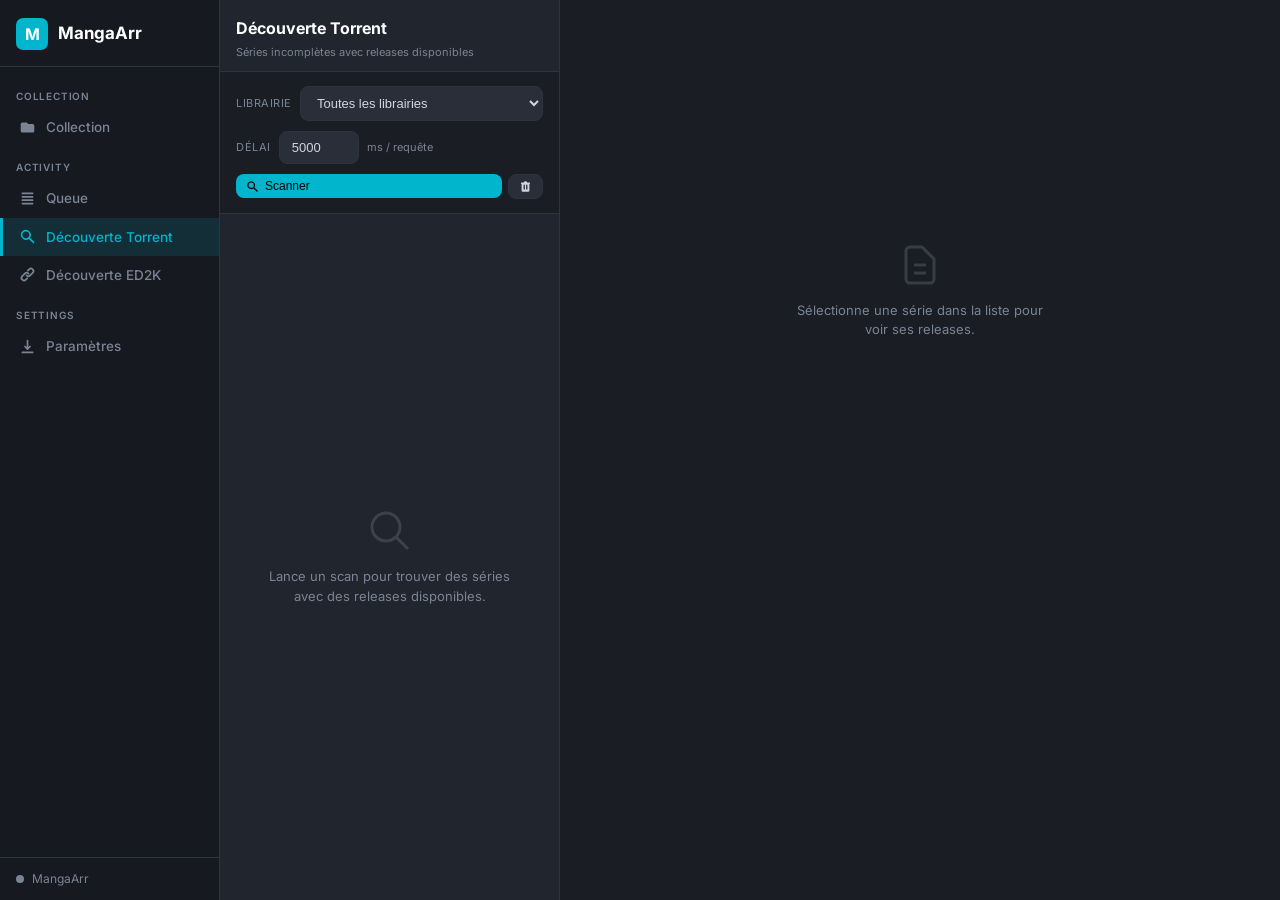
==== commit 79eb9c26: "v1.1.6 — Découverte ED2K & suppression des .emulecollection - Nouvelle page Découverte ED2K (/discov" ====
--- a/templates/discover.html
+++ b/templates/discover.html
@@ -304,6 +304,10 @@
     <a class="nav-item active" href="/discover">
       <svg viewBox="0 0 20 20" fill="currentColor"><path fill-rule="evenodd" d="M8 4a4 4 0 100 8 4 4 0 000-8zM2 8a6 6 0 1110.89 3.476l4.817 4.817a1 1 0 01-1.414 1.414l-4.816-4.816A6 6 0 012 8z" clip-rule="evenodd"/></svg>
       Découverte Torrent
+    </a>
+    <a class="nav-item" href="/discover-ed2k">
+      <svg viewBox="0 0 20 20" fill="currentColor"><path fill-rule="evenodd" d="M12.586 4.586a2 2 0 112.828 2.828l-3 3a2 2 0 01-2.828 0 1 1 0 00-1.414 1.414 4 4 0 005.656 0l3-3a4 4 0 00-5.656-5.656l-1.5 1.5a1 1 0 101.414 1.414l1.5-1.5zm-5 5a2 2 0 012.828 0 1 1 0 001.414-1.414 4 4 0 00-5.656 0l-3 3a4 4 0 105.656 5.656l1.5-1.5a1 1 0 10-1.414-1.414l-1.5 1.5a2 2 0 11-2.828-2.828l3-3z" clip-rule="evenodd"/></svg>
+      Découverte ED2K
     </a>
     <div class="nav-section-label">Settings</div>
     <a class="nav-item" href="/">
--- a/static/css/app.css
+++ b/static/css/app.css
@@ -267,6 +267,40 @@
 .status-msg.ok    { color: var(--success); }
 .status-msg.error { color: var(--danger); }
 
+/* ── SYNC BANNER (synchronisation metadata en cours) ── */
+.sync-banner {
+  display: flex; align-items: center; gap: 14px;
+  margin-bottom: 18px; padding: 13px 18px;
+  background: linear-gradient(90deg, var(--accent-dim), transparent 90%);
+  border: 1px solid var(--accent);
+  border-radius: var(--radius);
+  animation: sync-banner-in .3s ease;
+}
+@keyframes sync-banner-in { from { opacity: 0; transform: translateY(-6px); } to { opacity: 1; transform: none; } }
+.sync-banner-spinner {
+  width: 18px; height: 18px; flex-shrink: 0;
+  border: 2.5px solid var(--accent-dim); border-top-color: var(--accent);
+  border-radius: 50%; animation: spin .7s linear infinite;
+}
+@keyframes spin { to { transform: rotate(360deg); } }
+.sync-banner-text { flex: 1; min-width: 0; line-height: 1.4; }
+.sync-banner-text strong { display: block; font-size: 13.5px; color: var(--text-head); }
+.sync-banner-text span { font-size: 12px; color: var(--text-dim); }
+.sync-banner-pct {
+  flex-shrink: 0; font-size: 15px; font-weight: 700; color: var(--accent);
+  font-variant-numeric: tabular-nums;
+}
+
+/* ── BADGE SOURCE METADATA (résultats de recherche) ── */
+.src-badge {
+  display: inline-flex; align-items: center;
+  padding: 1px 8px; border-radius: 20px;
+  font-size: 10px; font-weight: 600; letter-spacing: .02em;
+  background: var(--accent-dim); color: var(--accent);
+  border: 1px solid var(--accent);
+  white-space: nowrap;
+}
+
 /* ── RESULTS LIST ── */
 .results-list { margin-top: 16px; }
 .result-item {
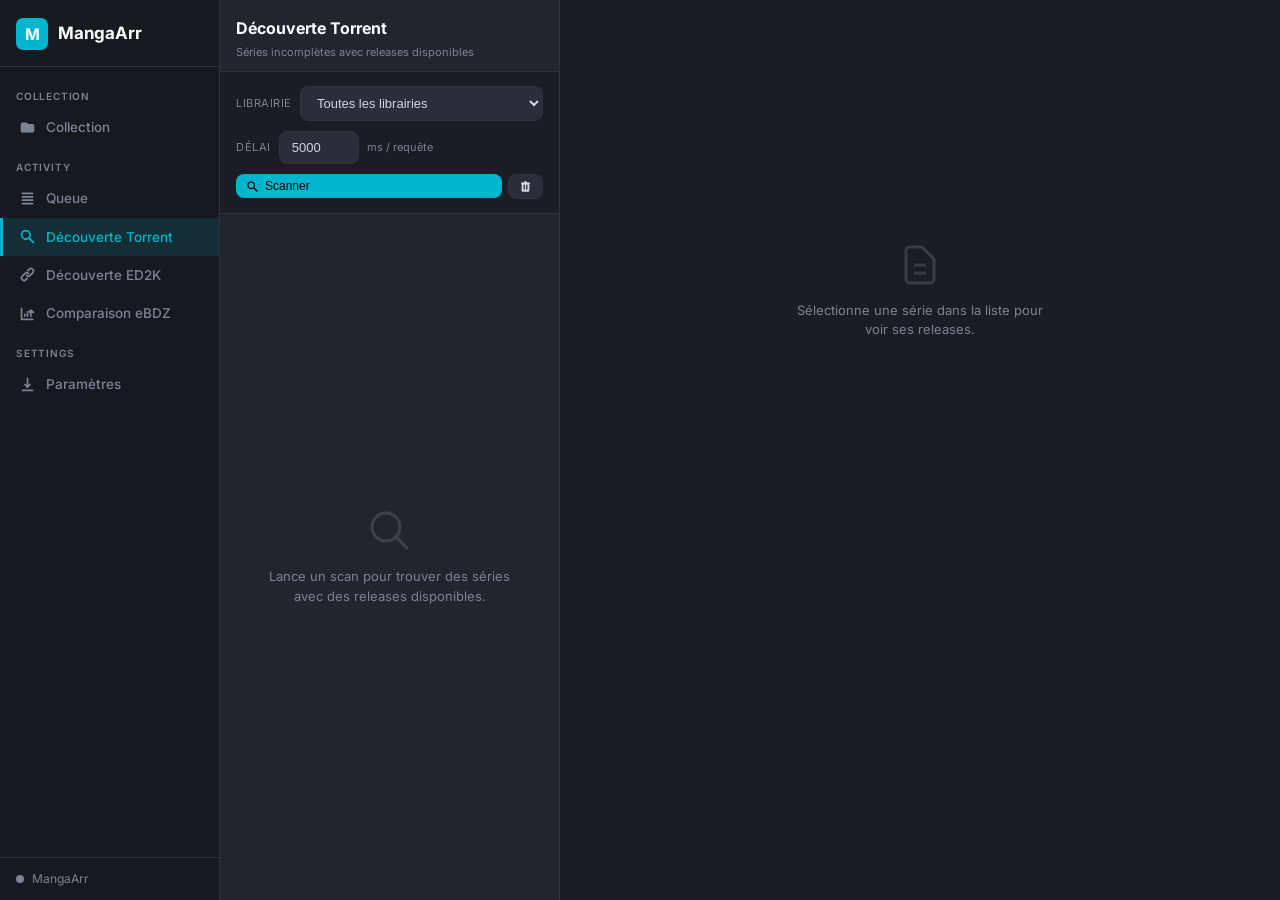
==== commit 57cf4b4a: "v1.1.7 — Comparaison eBDZ, réparation CBZ globale & améliorations Découverte ED2K - Découverte ED2K " ====
--- a/templates/discover.html
+++ b/templates/discover.html
@@ -308,6 +308,10 @@
     <a class="nav-item" href="/discover-ed2k">
       <svg viewBox="0 0 20 20" fill="currentColor"><path fill-rule="evenodd" d="M12.586 4.586a2 2 0 112.828 2.828l-3 3a2 2 0 01-2.828 0 1 1 0 00-1.414 1.414 4 4 0 005.656 0l3-3a4 4 0 00-5.656-5.656l-1.5 1.5a1 1 0 101.414 1.414l1.5-1.5zm-5 5a2 2 0 012.828 0 1 1 0 001.414-1.414 4 4 0 00-5.656 0l-3 3a4 4 0 105.656 5.656l1.5-1.5a1 1 0 10-1.414-1.414l-1.5 1.5a2 2 0 11-2.828-2.828l3-3z" clip-rule="evenodd"/></svg>
       Découverte ED2K
+    </a>
+    <a class="nav-item" href="/ebdz-compare">
+      <svg viewBox="0 0 20 20" fill="currentColor"><path fill-rule="evenodd" d="M3 3a1 1 0 011 1v12h12a1 1 0 110 2H3a1 1 0 01-1-1V4a1 1 0 011-1zm10.293 2.293a1 1 0 011.414 0l3 3a1 1 0 01-1.414 1.414L15 8.414V13a1 1 0 11-2 0V8.414l-1.293 1.293a1 1 0 01-1.414-1.414l3-3zM7 10a1 1 0 011 1v2a1 1 0 11-2 0v-2a1 1 0 011-1zm3-3a1 1 0 011 1v5a1 1 0 11-2 0V8a1 1 0 011-1z" clip-rule="evenodd"/></svg>
+      Comparaison eBDZ
     </a>
     <div class="nav-section-label">Settings</div>
     <a class="nav-item" href="/">
